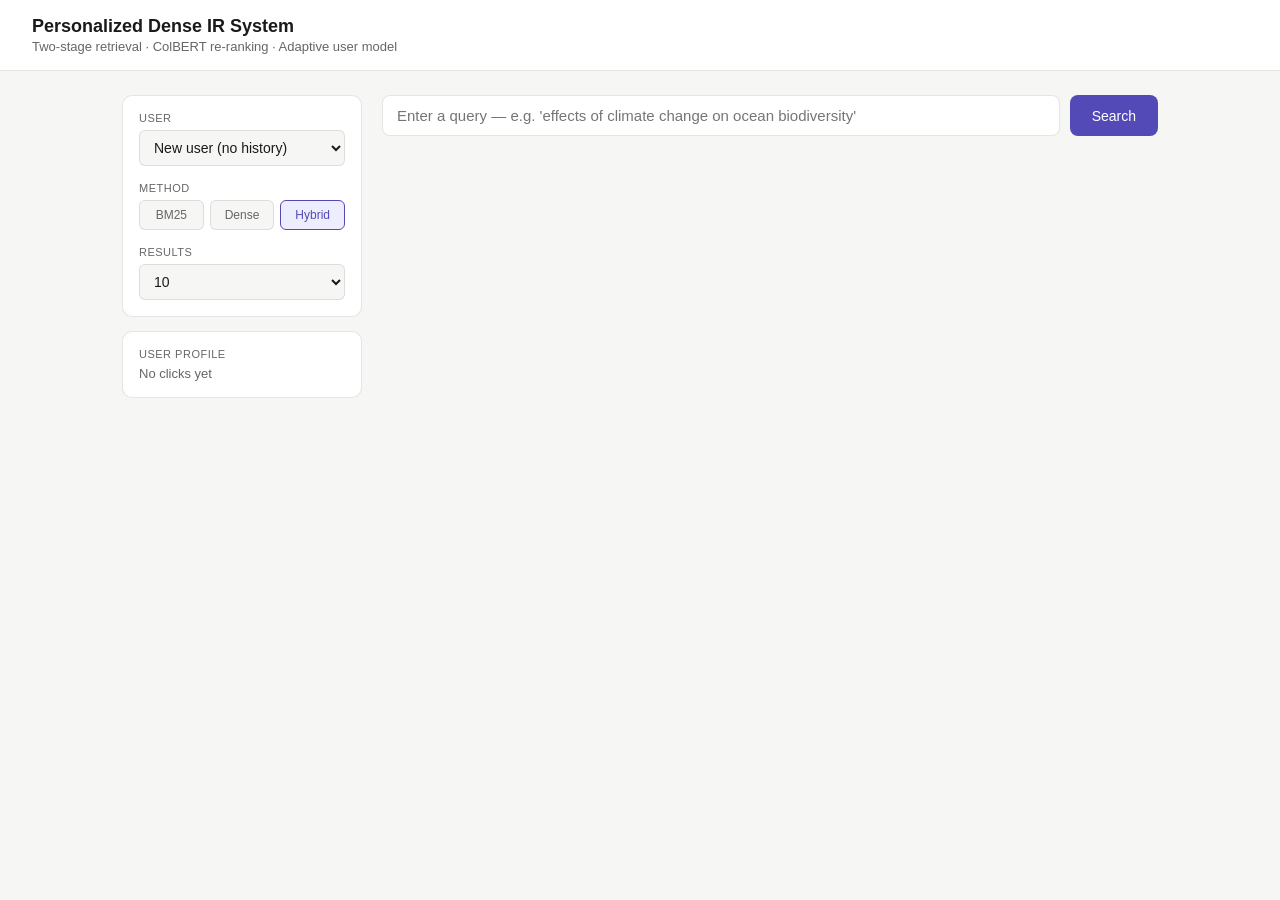
==== frontend/index.html @ cfe7e78c "done" ====
<!DOCTYPE html>
<html lang="en">
<head>
<meta charset="UTF-8">
<meta name="viewport" content="width=device-width,initial-scale=1">
<title>Personalized Dense IR</title>
<link rel="stylesheet" href="css/style.css">
</head>
<body>
<header>
  <h1>Personalized Dense IR System</h1>
  <p>Two-stage retrieval · ColBERT re-ranking · Adaptive user model</p>
</header>

<div class="layout">
  <div class="sidebar">
    <div class="card">
      <label class="field-label">User</label>
      <select id="user-select">
        <option value="anonymous">New user (no history)</option>
        <option value="tech_user">Tech user</option>
        <option value="science_user">Science user</option>
        <option value="medical_user">Medical user</option>
      </select>

      <label class="field-label" style="margin-top:16px">Method</label>
      <div class="method-btns">
        <button class="method-btn" data-method="bm25">BM25</button>
        <button class="method-btn" data-method="dense">Dense</button>
        <button class="method-btn active" data-method="hybrid">Hybrid</button>
      </div>

      <label class="field-label" style="margin-top:16px">Results</label>
      <select id="topk-select">
        <option value="5">5</option>
        <option value="10" selected>10</option>
        <option value="20">20</option>
      </select>
    </div>

    <div class="card" id="alpha-card" style="display:none">
      <div class="field-label">Alpha (α)</div>
      <div class="alpha-display" id="alpha-val">—</div>
      <div class="alpha-bar-bg"><div class="alpha-bar" id="alpha-bar"></div></div>
      <div class="alpha-label" id="alpha-label"></div>
    </div>

    <div class="card" id="pipeline-card" style="display:none">
      <div class="field-label">Pipeline</div>
      <div class="pipeline-row">
        <span class="stage-label">Stage 1 (FAISS)</span>
        <span class="stage-val" id="s1-count">—</span>
      </div>
      <div class="pipeline-row">
        <span class="stage-label">Stage 2 (ColBERT)</span>
        <span class="stage-val" id="s2-count">—</span>
      </div>
      <div class="pipeline-row">
        <span class="stage-label">Latency</span>
        <span class="stage-val" id="latency-val">—</span>
      </div>
    </div>

    <div class="card" id="profile-card">
      <div class="field-label">User profile</div>
      <div id="profile-info" style="font-size:13px;color:var(--text-muted)">No clicks yet</div>
    </div>
  </div>

  <div class="main">
    <div class="search-bar">
      <input id="query-input" type="text"
             placeholder="Enter a query — e.g. 'effects of climate change on ocean biodiversity'"/>
      <button id="search-btn" onclick="doSearch()">Search</button>
    </div>

    <div id="status" class="status"></div>
    <div id="results"></div>
  </div>
</div>

<script src="js/api.js"></script>
<script src="js/search.js"></script>
</body>
</html>
---- frontend/css/style.css ----
:root {
  --bg:        #ffffff;
  --bg2:       #f6f6f4;
  --border:    rgba(0,0,0,0.1);
  --text:      #1a1a1a;
  --text-muted:#666;
  --purple:    #534AB7;
  --purple-l:  #EEEDFE;
  --teal:      #1D9E75;
  --teal-l:    #E1F5EE;
  --amber:     #BA7517;
  --coral:     #D85A30;
  --radius:    10px;
}
@media (prefers-color-scheme: dark) {
  :root { --bg:#1a1a1a; --bg2:#242424; --border:rgba(255,255,255,0.1); --text:#e0e0e0; --text-muted:#999; --purple-l:#26215C; --teal-l:#04342C; }
}
* { box-sizing: border-box; margin: 0; padding: 0; }
body { font-family: -apple-system, BlinkMacSystemFont, 'Segoe UI', sans-serif; background: var(--bg2); color: var(--text); min-height: 100vh; }
header { background: var(--bg); border-bottom: 1px solid var(--border); padding: 16px 32px; }
header h1 { font-size: 18px; font-weight: 600; }
header p  { font-size: 13px; color: var(--text-muted); margin-top: 2px; }
header nav { margin-top: 8px; }
header nav a { font-size: 13px; color: var(--purple); text-decoration: none; }
.layout { display: grid; grid-template-columns: 240px 1fr; gap: 20px; padding: 24px 32px; max-width: 1100px; margin: 0 auto; }
.card { background: var(--bg); border: 0.5px solid var(--border); border-radius: var(--radius); padding: 16px; margin-bottom: 14px; }
.field-label { font-size: 11px; color: var(--text-muted); text-transform: uppercase; letter-spacing: .5px; margin-bottom: 6px; display: block; }
select, input[type=text] { width: 100%; padding: 8px 10px; border: 1px solid var(--border); border-radius: 6px; background: var(--bg2); color: var(--text); font-size: 14px; }
.method-btns { display: flex; gap: 6px; }
.method-btn { flex: 1; padding: 7px 0; border: 1px solid var(--border); border-radius: 6px; background: var(--bg2); color: var(--text-muted); font-size: 12px; cursor: pointer; }
.method-btn.active { border-color: var(--purple); background: var(--purple-l); color: var(--purple); font-weight: 500; }
.alpha-display { font-size: 28px; font-weight: 500; color: var(--text); margin: 4px 0; }
.alpha-bar-bg { height: 6px; background: var(--bg2); border-radius: 3px; overflow: hidden; margin: 6px 0; }
.alpha-bar { height: 6px; background: var(--purple); border-radius: 3px; transition: width .5s ease; }
.alpha-label { font-size: 11px; color: var(--text-muted); line-height: 1.4; }
.pipeline-row { display: flex; justify-content: space-between; font-size: 13px; padding: 4px 0; border-bottom: 0.5px solid var(--border); }
.pipeline-row:last-child { border-bottom: none; }
.stage-label { color: var(--text-muted); }
.stage-val { font-weight: 500; }
.search-bar { display: flex; gap: 10px; margin-bottom: 16px; }
.search-bar input { flex: 1; padding: 11px 14px; border: 1.5px solid var(--border); border-radius: 8px; font-size: 15px; background: var(--bg); color: var(--text); }
.search-bar input:focus { outline: none; border-color: var(--purple); }
#search-btn { padding: 11px 22px; background: var(--purple); color: #fff; border: none; border-radius: 8px; font-size: 14px; font-weight: 500; cursor: pointer; }
#search-btn:hover { background: #3C3489; }
.status { font-size: 13px; color: var(--text-muted); margin-bottom: 12px; min-height: 18px; }
.result-card { background: var(--bg); border: 0.5px solid var(--border); border-radius: var(--radius); padding: 14px 18px; margin-bottom: 10px; cursor: pointer; transition: border-color .15s; }
.result-card:hover { border-color: var(--purple); }
.result-card.clicked { border-color: var(--teal); background: var(--teal-l); }
.result-top { display: flex; align-items: flex-start; gap: 10px; margin-bottom: 8px; }
.result-rank { font-size: 12px; color: var(--text-muted); font-weight: 600; min-width: 22px; }
.result-title { font-size: 15px; font-weight: 500; flex: 1; }
.result-snippet { font-size: 13px; color: var(--text-muted); line-height: 1.6; }
.result-meta { font-size: 11px; color: var(--text-muted); margin-top: 6px; display: flex; gap: 12px; }
.badges { display: flex; gap: 5px; flex-wrap: wrap; flex-shrink: 0; }
.badge { font-size: 10px; padding: 2px 8px; border-radius: 12px; font-weight: 600; letter-spacing: .2px; }
.badge-colbert { background: var(--purple-l); color: var(--purple); }
.badge-bm25 { background: #FAEEDA; color: #633806; }
.badge-personalized { background: var(--teal-l); color: #085041; }
.score-bars { display: flex; gap: 6px; align-items: center; margin-top: 6px; }
.score-bar-label { font-size: 10px; color: var(--text-muted); min-width: 50px; }
.score-bar-bg { flex: 1; height: 4px; background: var(--bg2); border-radius: 2px; overflow: hidden; }
.score-bar-fill { height: 4px; border-radius: 2px; }
.dashboard-grid { display: grid; grid-template-columns: repeat(4, 1fr); gap: 12px; padding: 24px 32px 0; max-width: 1100px; margin: 0 auto; }
.metric-card { background: var(--bg); border: 0.5px solid var(--border); border-radius: var(--radius); padding: 14px; }
.metric-label { font-size: 11px; color: var(--text-muted); text-transform: uppercase; letter-spacing: .5px; margin-bottom: 4px; }
.metric-val { font-size: 26px; font-weight: 500; }
.charts-grid { display: grid; grid-template-columns: 1fr 1fr; gap: 14px; padding: 16px 32px 32px; max-width: 1100px; margin: 0 auto; }
.chart-card { background: var(--bg); border: 0.5px solid var(--border); border-radius: var(--radius); padding: 16px; }
.chart-card.full { grid-column: 1 / -1; }
.chart-card h3 { font-size: 14px; font-weight: 500; margin-bottom: 2px; }
.chart-card p { font-size: 12px; color: var(--text-muted); margin-bottom: 12px; }
.token-grid { display: flex; flex-wrap: wrap; gap: 6px; margin-top: 4px; }
.token { padding: 3px 10px; border-radius: 12px; font-size: 13px; font-weight: 500; }
#top-queries { font-size: 13px; }
.query-row { display: flex; justify-content: space-between; padding: 5px 0; border-bottom: 0.5px solid var(--border); color: var(--text-muted); }
.query-row:last-child { border-bottom: none; }
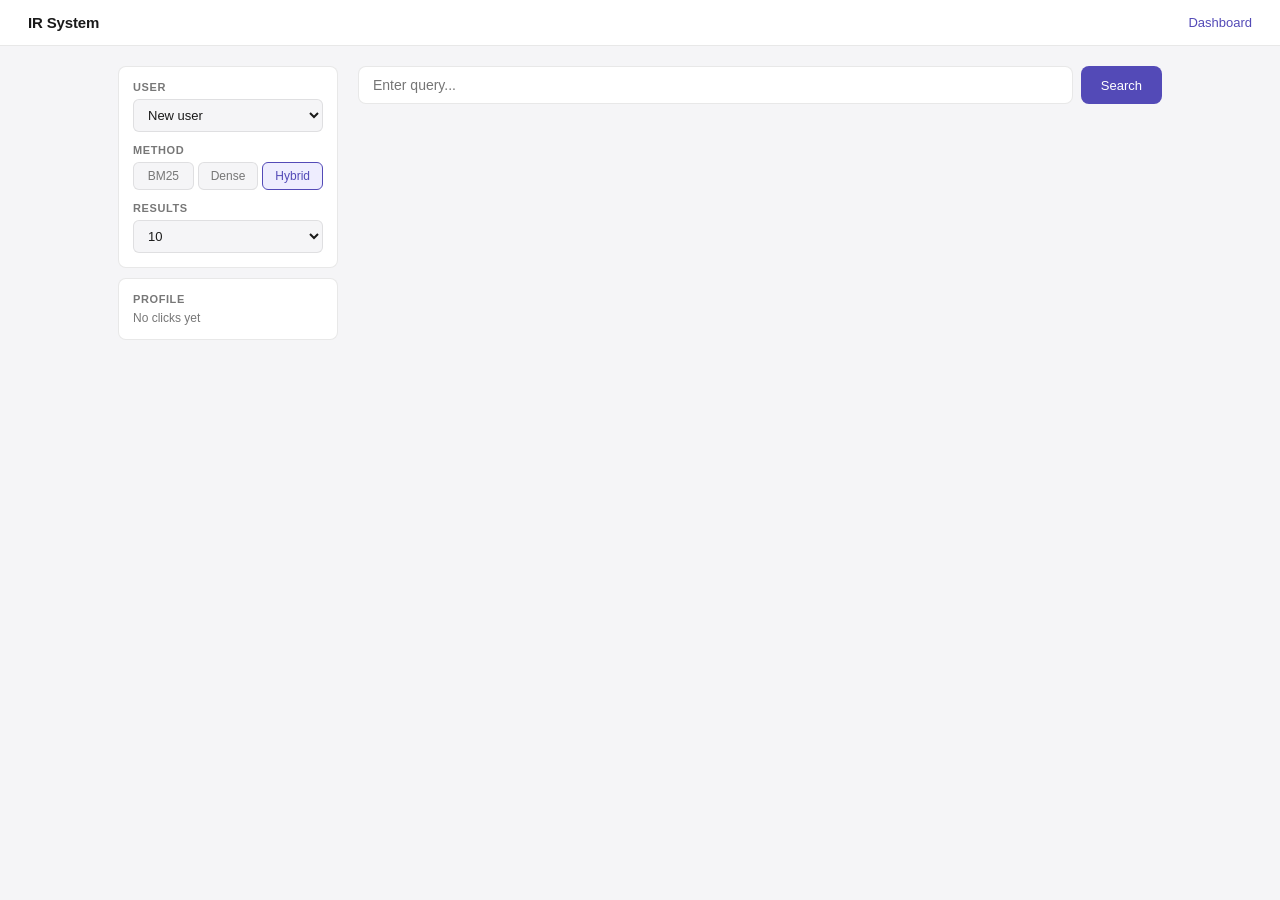
==== commit 6fc3005f: "full project" ====
--- a/frontend/index.html
+++ b/frontend/index.html
@@ -3,34 +3,34 @@
 <head>
 <meta charset="UTF-8">
 <meta name="viewport" content="width=device-width,initial-scale=1">
-<title>Personalized Dense IR</title>
-<link rel="stylesheet" href="css/style.css">
+<title>IR Search</title>
+<link rel="stylesheet" href="css/style.css?v=2">
 </head>
 <body>
 <header>
-  <h1>Personalized Dense IR System</h1>
-  <p>Two-stage retrieval · ColBERT re-ranking · Adaptive user model</p>
+  <h1>IR System</h1>
+  <a href="dashboard.html">Dashboard</a>
 </header>
 
 <div class="layout">
   <div class="sidebar">
     <div class="card">
-      <label class="field-label">User</label>
+      <span class="label">User</span>
       <select id="user-select">
-        <option value="anonymous">New user (no history)</option>
+        <option value="anonymous">New user</option>
         <option value="tech_user">Tech user</option>
         <option value="science_user">Science user</option>
         <option value="medical_user">Medical user</option>
       </select>
 
-      <label class="field-label" style="margin-top:16px">Method</label>
+      <span class="label" style="margin-top:12px">Method</span>
       <div class="method-btns">
         <button class="method-btn" data-method="bm25">BM25</button>
         <button class="method-btn" data-method="dense">Dense</button>
         <button class="method-btn active" data-method="hybrid">Hybrid</button>
       </div>
 
-      <label class="field-label" style="margin-top:16px">Results</label>
+      <span class="label" style="margin-top:12px">Results</span>
       <select id="topk-select">
         <option value="5">5</option>
         <option value="10" selected>10</option>
@@ -38,42 +38,24 @@
       </select>
     </div>
 
-    <div class="card" id="alpha-card" style="display:none">
-      <div class="field-label">Alpha (α)</div>
-      <div class="alpha-display" id="alpha-val">—</div>
-      <div class="alpha-bar-bg"><div class="alpha-bar" id="alpha-bar"></div></div>
-      <div class="alpha-label" id="alpha-label"></div>
-    </div>
-
     <div class="card" id="pipeline-card" style="display:none">
-      <div class="field-label">Pipeline</div>
-      <div class="pipeline-row">
-        <span class="stage-label">Stage 1 (FAISS)</span>
-        <span class="stage-val" id="s1-count">—</span>
-      </div>
-      <div class="pipeline-row">
-        <span class="stage-label">Stage 2 (ColBERT)</span>
-        <span class="stage-val" id="s2-count">—</span>
-      </div>
-      <div class="pipeline-row">
-        <span class="stage-label">Latency</span>
-        <span class="stage-val" id="latency-val">—</span>
-      </div>
+      <span class="label">Pipeline</span>
+      <div class="pipeline-row"><span class="stage-label">Stage 1</span><span class="stage-val" id="s1-count">--</span></div>
+      <div class="pipeline-row"><span class="stage-label">Stage 2</span><span class="stage-val" id="s2-count">--</span></div>
+      <div class="pipeline-row"><span class="stage-label">Latency</span><span class="stage-val" id="latency-val">--</span></div>
     </div>
 
     <div class="card" id="profile-card">
-      <div class="field-label">User profile</div>
-      <div id="profile-info" style="font-size:13px;color:var(--text-muted)">No clicks yet</div>
+      <span class="label">Profile</span>
+      <div id="profile-info" style="font-size:12px;color:var(--muted)">No clicks yet</div>
     </div>
   </div>
 
   <div class="main">
     <div class="search-bar">
-      <input id="query-input" type="text"
-             placeholder="Enter a query — e.g. 'effects of climate change on ocean biodiversity'"/>
+      <input id="query-input" type="text" placeholder="Enter query..." />
       <button id="search-btn" onclick="doSearch()">Search</button>
     </div>
-
     <div id="status" class="status"></div>
     <div id="results"></div>
   </div>
@@ -82,4 +64,4 @@
 <script src="js/api.js"></script>
 <script src="js/search.js"></script>
 </body>
-</html>
+</html>
--- a/frontend/css/style.css
+++ b/frontend/css/style.css
@@ -1,76 +1,210 @@
 :root {
-  --bg:        #ffffff;
-  --bg2:       #f6f6f4;
-  --border:    rgba(0,0,0,0.1);
-  --text:      #1a1a1a;
-  --text-muted:#666;
-  --purple:    #534AB7;
-  --purple-l:  #EEEDFE;
-  --teal:      #1D9E75;
-  --teal-l:    #E1F5EE;
-  --amber:     #BA7517;
-  --coral:     #D85A30;
-  --radius:    10px;
-}
-@media (prefers-color-scheme: dark) {
-  :root { --bg:#1a1a1a; --bg2:#242424; --border:rgba(255,255,255,0.1); --text:#e0e0e0; --text-muted:#999; --purple-l:#26215C; --teal-l:#04342C; }
-}
-* { box-sizing: border-box; margin: 0; padding: 0; }
-body { font-family: -apple-system, BlinkMacSystemFont, 'Segoe UI', sans-serif; background: var(--bg2); color: var(--text); min-height: 100vh; }
-header { background: var(--bg); border-bottom: 1px solid var(--border); padding: 16px 32px; }
-header h1 { font-size: 18px; font-weight: 600; }
-header p  { font-size: 13px; color: var(--text-muted); margin-top: 2px; }
-header nav { margin-top: 8px; }
-header nav a { font-size: 13px; color: var(--purple); text-decoration: none; }
-.layout { display: grid; grid-template-columns: 240px 1fr; gap: 20px; padding: 24px 32px; max-width: 1100px; margin: 0 auto; }
-.card { background: var(--bg); border: 0.5px solid var(--border); border-radius: var(--radius); padding: 16px; margin-bottom: 14px; }
-.field-label { font-size: 11px; color: var(--text-muted); text-transform: uppercase; letter-spacing: .5px; margin-bottom: 6px; display: block; }
-select, input[type=text] { width: 100%; padding: 8px 10px; border: 1px solid var(--border); border-radius: 6px; background: var(--bg2); color: var(--text); font-size: 14px; }
-.method-btns { display: flex; gap: 6px; }
-.method-btn { flex: 1; padding: 7px 0; border: 1px solid var(--border); border-radius: 6px; background: var(--bg2); color: var(--text-muted); font-size: 12px; cursor: pointer; }
-.method-btn.active { border-color: var(--purple); background: var(--purple-l); color: var(--purple); font-weight: 500; }
-.alpha-display { font-size: 28px; font-weight: 500; color: var(--text); margin: 4px 0; }
-.alpha-bar-bg { height: 6px; background: var(--bg2); border-radius: 3px; overflow: hidden; margin: 6px 0; }
-.alpha-bar { height: 6px; background: var(--purple); border-radius: 3px; transition: width .5s ease; }
-.alpha-label { font-size: 11px; color: var(--text-muted); line-height: 1.4; }
-.pipeline-row { display: flex; justify-content: space-between; font-size: 13px; padding: 4px 0; border-bottom: 0.5px solid var(--border); }
+  --bg: #ffffff;
+  --bg2: #f5f5f7;
+  --border: rgba(0,0,0,0.09);
+  --text: #1a1a1a;
+  --muted: #777;
+  --primary: #534AB7;
+  --primary-l: #EEEDFE;
+  --accent: #1D9E75;
+  --accent-l: #E1F5EE;
+  --radius: 8px;
+}
+
+*, *::before, *::after { box-sizing: border-box; margin: 0; padding: 0; }
+
+body {
+  font-family: -apple-system, BlinkMacSystemFont, 'Segoe UI', sans-serif;
+  background: var(--bg2);
+  color: var(--text);
+  min-height: 100vh;
+  font-size: 14px;
+  -webkit-font-smoothing: antialiased;
+}
+
+header {
+  background: var(--bg);
+  border-bottom: 1px solid var(--border);
+  padding: 14px 28px;
+  display: flex;
+  justify-content: space-between;
+  align-items: center;
+}
+header h1 { font-size: 15px; font-weight: 600; letter-spacing: -0.01em; }
+header a { font-size: 13px; color: var(--primary); text-decoration: none; }
+header a:hover { text-decoration: underline; }
+
+.layout {
+  display: grid;
+  grid-template-columns: 220px 1fr;
+  gap: 20px;
+  padding: 20px 28px;
+  max-width: 1100px;
+  margin: 0 auto;
+}
+
+/* Sidebar */
+.sidebar { display: flex; flex-direction: column; gap: 10px; }
+
+.card {
+  background: var(--bg);
+  border: 1px solid var(--border);
+  border-radius: var(--radius);
+  padding: 14px;
+}
+
+.label {
+  font-size: 11px;
+  font-weight: 600;
+  letter-spacing: 0.6px;
+  text-transform: uppercase;
+  color: var(--muted);
+  margin-bottom: 6px;
+  display: block;
+}
+
+select, input[type="text"] {
+  width: 100%;
+  padding: 7px 10px;
+  border: 1px solid var(--border);
+  border-radius: 6px;
+  background: var(--bg2);
+  color: var(--text);
+  font-size: 13px;
+  outline: none;
+}
+select:focus, input[type="text"]:focus { border-color: var(--primary); }
+
+.method-btns { display: flex; gap: 4px; }
+.method-btn {
+  flex: 1;
+  padding: 6px 2px;
+  border: 1px solid var(--border);
+  border-radius: 6px;
+  background: var(--bg2);
+  color: var(--muted);
+  font-size: 12px;
+  font-weight: 500;
+  cursor: pointer;
+  transition: all 0.12s;
+}
+.method-btn.active {
+  border-color: var(--primary);
+  background: var(--primary-l);
+  color: var(--primary);
+}
+.method-btn:hover:not(.active) { border-color: var(--muted); color: var(--text); }
+
+/* Alpha card */
+.alpha-display { font-size: 26px; font-weight: 500; letter-spacing: -0.02em; margin: 2px 0; }
+.alpha-bar-bg { height: 5px; background: var(--bg2); border-radius: 3px; overflow: hidden; margin: 6px 0; }
+.alpha-bar { height: 5px; background: var(--primary); border-radius: 3px; transition: width 0.4s ease; }
+.alpha-label { font-size: 11px; color: var(--muted); line-height: 1.4; }
+
+/* Pipeline */
+.pipeline-row {
+  display: flex;
+  justify-content: space-between;
+  font-size: 12px;
+  padding: 4px 0;
+  border-bottom: 1px solid var(--border);
+}
 .pipeline-row:last-child { border-bottom: none; }
-.stage-label { color: var(--text-muted); }
+.stage-label { color: var(--muted); }
 .stage-val { font-weight: 500; }
-.search-bar { display: flex; gap: 10px; margin-bottom: 16px; }
-.search-bar input { flex: 1; padding: 11px 14px; border: 1.5px solid var(--border); border-radius: 8px; font-size: 15px; background: var(--bg); color: var(--text); }
-.search-bar input:focus { outline: none; border-color: var(--purple); }
-#search-btn { padding: 11px 22px; background: var(--purple); color: #fff; border: none; border-radius: 8px; font-size: 14px; font-weight: 500; cursor: pointer; }
+
+/* Search */
+.search-bar { display: flex; gap: 8px; margin-bottom: 14px; }
+.search-bar input {
+  flex: 1;
+  padding: 10px 14px;
+  border: 1.5px solid var(--border);
+  border-radius: 8px;
+  font-size: 14px;
+  background: var(--bg);
+  color: var(--text);
+}
+.search-bar input:focus { border-color: var(--primary); }
+#search-btn {
+  padding: 10px 20px;
+  background: var(--primary);
+  color: #fff;
+  border: none;
+  border-radius: 8px;
+  font-size: 13px;
+  font-weight: 500;
+  cursor: pointer;
+}
 #search-btn:hover { background: #3C3489; }
-.status { font-size: 13px; color: var(--text-muted); margin-bottom: 12px; min-height: 18px; }
-.result-card { background: var(--bg); border: 0.5px solid var(--border); border-radius: var(--radius); padding: 14px 18px; margin-bottom: 10px; cursor: pointer; transition: border-color .15s; }
-.result-card:hover { border-color: var(--purple); }
-.result-card.clicked { border-color: var(--teal); background: var(--teal-l); }
-.result-top { display: flex; align-items: flex-start; gap: 10px; margin-bottom: 8px; }
-.result-rank { font-size: 12px; color: var(--text-muted); font-weight: 600; min-width: 22px; }
-.result-title { font-size: 15px; font-weight: 500; flex: 1; }
-.result-snippet { font-size: 13px; color: var(--text-muted); line-height: 1.6; }
-.result-meta { font-size: 11px; color: var(--text-muted); margin-top: 6px; display: flex; gap: 12px; }
-.badges { display: flex; gap: 5px; flex-wrap: wrap; flex-shrink: 0; }
-.badge { font-size: 10px; padding: 2px 8px; border-radius: 12px; font-weight: 600; letter-spacing: .2px; }
-.badge-colbert { background: var(--purple-l); color: var(--purple); }
-.badge-bm25 { background: #FAEEDA; color: #633806; }
-.badge-personalized { background: var(--teal-l); color: #085041; }
-.score-bars { display: flex; gap: 6px; align-items: center; margin-top: 6px; }
-.score-bar-label { font-size: 10px; color: var(--text-muted); min-width: 50px; }
+
+.status { font-size: 12px; color: var(--muted); margin-bottom: 12px; min-height: 16px; }
+
+/* Results */
+.result-card {
+  background: var(--bg);
+  border: 1px solid var(--border);
+  border-radius: var(--radius);
+  padding: 13px 16px;
+  margin-bottom: 8px;
+  cursor: pointer;
+  transition: border-color 0.15s;
+}
+.result-card:hover { border-color: var(--primary); }
+.result-card.clicked { border-color: var(--accent); background: var(--accent-l); }
+
+.result-top { display: flex; align-items: flex-start; gap: 10px; margin-bottom: 6px; }
+.result-rank { font-size: 11px; color: var(--muted); font-weight: 600; min-width: 20px; padding-top: 1px; }
+.result-title { font-size: 14px; font-weight: 500; flex: 1; line-height: 1.4; }
+.result-snippet { font-size: 12px; color: var(--muted); line-height: 1.6; }
+
+.score-bars { display: flex; align-items: center; gap: 6px; margin-top: 6px; }
+.score-bar-label { font-size: 10px; color: var(--muted); min-width: 48px; }
 .score-bar-bg { flex: 1; height: 4px; background: var(--bg2); border-radius: 2px; overflow: hidden; }
-.score-bar-fill { height: 4px; border-radius: 2px; }
-.dashboard-grid { display: grid; grid-template-columns: repeat(4, 1fr); gap: 12px; padding: 24px 32px 0; max-width: 1100px; margin: 0 auto; }
-.metric-card { background: var(--bg); border: 0.5px solid var(--border); border-radius: var(--radius); padding: 14px; }
-.metric-label { font-size: 11px; color: var(--text-muted); text-transform: uppercase; letter-spacing: .5px; margin-bottom: 4px; }
-.metric-val { font-size: 26px; font-weight: 500; }
-.charts-grid { display: grid; grid-template-columns: 1fr 1fr; gap: 14px; padding: 16px 32px 32px; max-width: 1100px; margin: 0 auto; }
-.chart-card { background: var(--bg); border: 0.5px solid var(--border); border-radius: var(--radius); padding: 16px; }
+.score-bar-fill { height: 4px; border-radius: 2px; transition: width 0.3s; }
+
+.result-meta { font-size: 11px; color: var(--muted); margin-top: 5px; display: flex; gap: 10px; align-items: center; }
+.result-meta a { color: var(--primary); text-decoration: none; }
+.result-meta a:hover { text-decoration: underline; }
+
+/* Badges */
+.badges { display: flex; gap: 4px; flex-shrink: 0; }
+.badge { font-size: 10px; padding: 2px 7px; border-radius: 10px; font-weight: 600; }
+.badge-colbert { background: var(--primary-l); color: var(--primary); }
+.badge-personalized { background: var(--accent-l); color: var(--accent); }
+
+/* Dashboard */
+.dashboard-grid {
+  display: grid;
+  grid-template-columns: repeat(4, 1fr);
+  gap: 12px;
+  padding: 20px 28px 0;
+  max-width: 1100px;
+  margin: 0 auto;
+}
+.metric-card { background: var(--bg); border: 1px solid var(--border); border-radius: var(--radius); padding: 14px; }
+.metric-label { font-size: 10px; font-weight: 600; text-transform: uppercase; letter-spacing: 0.5px; color: var(--muted); margin-bottom: 3px; }
+.metric-val { font-size: 24px; font-weight: 500; letter-spacing: -0.02em; }
+
+.charts-grid {
+  display: grid;
+  grid-template-columns: 1fr 1fr;
+  gap: 12px;
+  padding: 14px 28px 32px;
+  max-width: 1100px;
+  margin: 0 auto;
+}
+.chart-card { background: var(--bg); border: 1px solid var(--border); border-radius: var(--radius); padding: 16px; }
 .chart-card.full { grid-column: 1 / -1; }
-.chart-card h3 { font-size: 14px; font-weight: 500; margin-bottom: 2px; }
-.chart-card p { font-size: 12px; color: var(--text-muted); margin-bottom: 12px; }
-.token-grid { display: flex; flex-wrap: wrap; gap: 6px; margin-top: 4px; }
-.token { padding: 3px 10px; border-radius: 12px; font-size: 13px; font-weight: 500; }
-#top-queries { font-size: 13px; }
-.query-row { display: flex; justify-content: space-between; padding: 5px 0; border-bottom: 0.5px solid var(--border); color: var(--text-muted); }
-.query-row:last-child { border-bottom: none; }
+.chart-card h3 { font-size: 13px; font-weight: 500; margin-bottom: 1px; }
+.chart-card p { font-size: 11px; color: var(--muted); margin-bottom: 10px; }
+
+.token-grid { display: flex; flex-wrap: wrap; gap: 5px; }
+.token {
+  padding: 3px 9px;
+  border-radius: 10px;
+  font-size: 12px;
+  font-weight: 500;
+}
+#top-queries { font-size: 12px; }
+.query-row { display: flex; justify-content: space-between; padding: 4px 0; border-bottom: 1px solid var(--border); }
+.query-row:last-child { border-bottom: none; }
